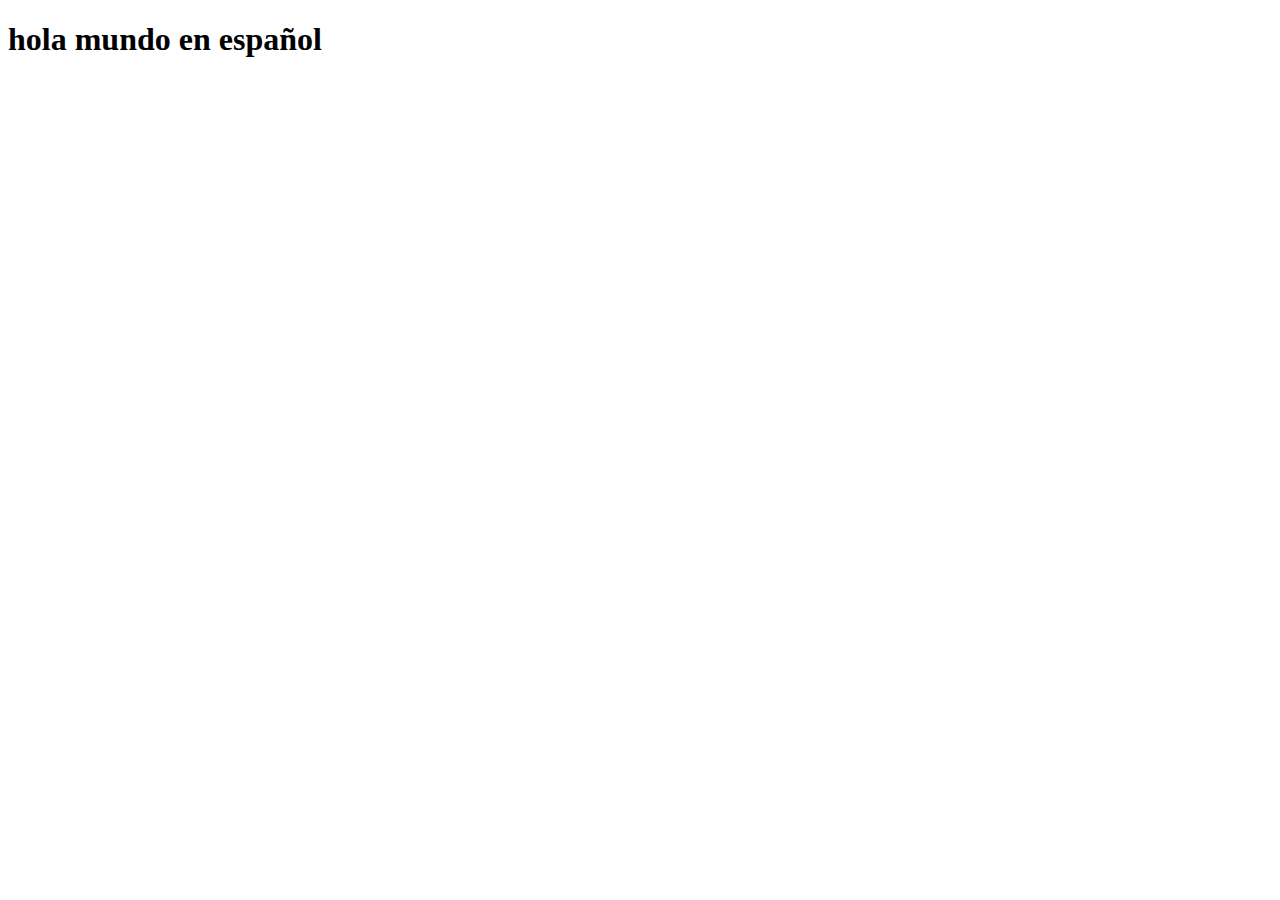
==== index.html @ 4ba85ab6 "hola" ====
<!DOCTYPE html>
<html>
<head>
    <meta charset='utf-8'>
    <meta http-equiv='X-UA-Compatible' content='IE=edge'>
    <title>hello world</title>
    <meta name='viewport' content='width=device-width, initial-scale=1'>
    <link rel='stylesheet' type='text/css' media='screen' href='main.css'>
    <script src='main.js'></script>
</head>
<body>
    <h1>hola mundo en español</h1>
</body>
</html>
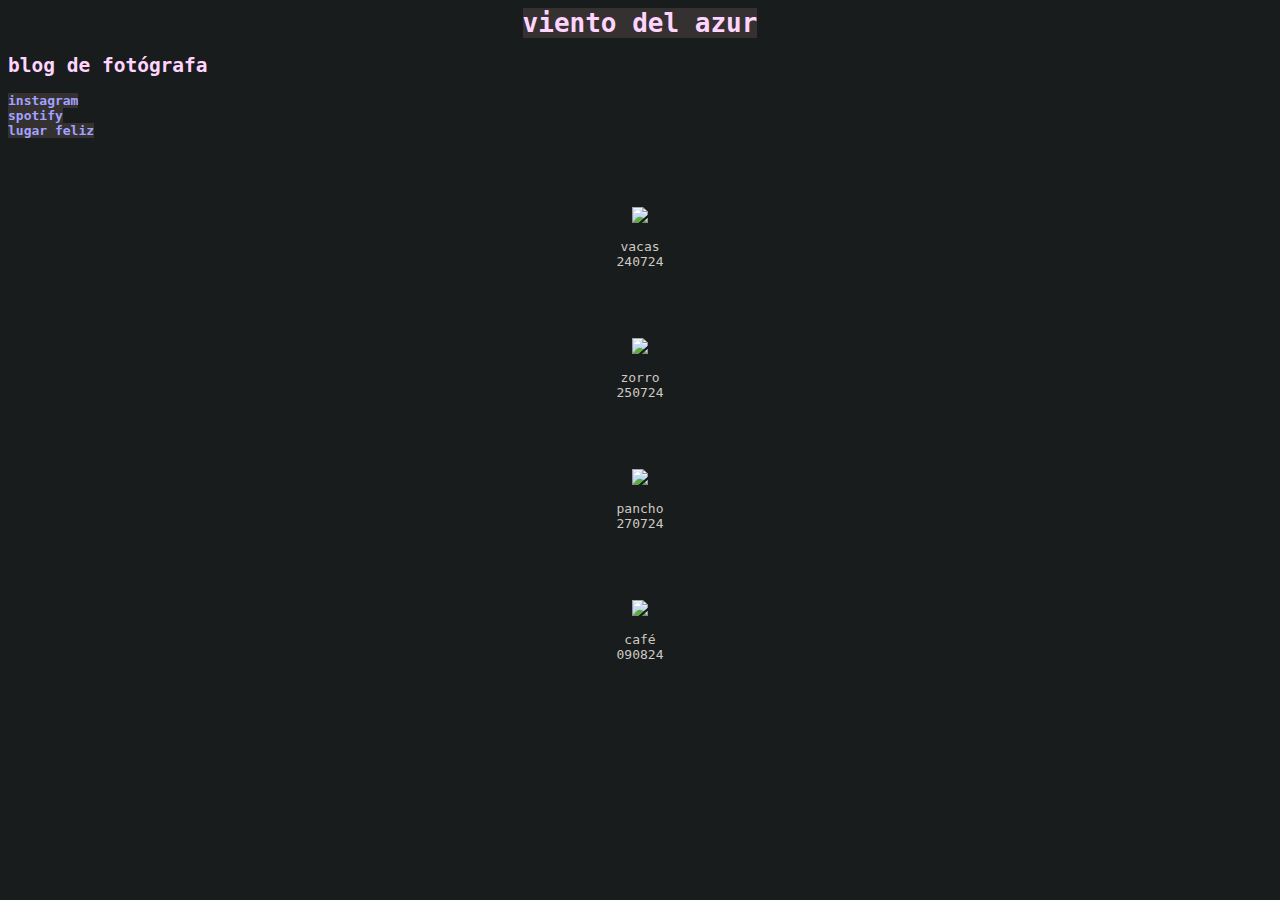
==== commit f1a886ed: "Rename azur.html to index.html" ====
--- a/index.html
+++ b/index.html
@@ -1,14 +1,37 @@
 <!DOCTYPE html>
 <html>
 <head>
-    <meta charset='utf-8'>
-    <meta http-equiv='X-UA-Compatible' content='IE=edge'>
-    <title>hello world</title>
-    <meta name='viewport' content='width=device-width, initial-scale=1'>
-    <link rel='stylesheet' type='text/css' media='screen' href='main.css'>
-    <script src='main.js'></script>
+	<meta charset="utf-8">
+	<link rel="stylesheet" href="azur.css">
+	<title>viento del azur</title>
 </head>
 <body>
-    <h1>hola mundo en español</h1>
+	<h1 class="highlight">viento del azur</h1>
+	<h2>blog de fotógrafa</h2>
+	<section>
+		<a href="https://instagram.com/franciaiaia" target="_blank">instagram</a><br>
+		<a href="https://open.spotify.com/user/q57xv6leki00z61pz8087xfth" target="_blank">spotify</a><br>
+		<a class="ph" href="https://pornhub.com" target="_blank">lugar feliz</a>
+	</section>
+	<div title="vacas">
+		<img src="vacas.jpg">
+		<p>vacas
+			<br>240724</p>
+	</div>
+	<div title="zorro">
+		<img src="zorro.jpg">
+		<p>zorro
+			<br>250724</p>
+	</div>
+	<div title="pancho">
+		<img src="pancho.jpg">
+		<p>pancho
+			<br>270724</p>
+	</div>
+	<div title="cafe">
+		<img src="cafe.jpg">
+		<p>café
+			<br>090824</p>
+	</div>
 </body>
-</html>+</html>
--- a/azur.css
+++ b/azur.css
@@ -0,0 +1,60 @@
+/* paleta */
+
+body { 
+	background-color: #191c1c;
+	color: #cec9c3;
+	font-family: monospace;
+	text-align: center;
+} 
+
+h1 {
+	background-color: #363131;
+	color: #ffd5ff;
+	display: inline;
+}
+
+.highlight:hover {
+	color: #ffa2ff;
+}
+
+h2 {
+	color: #ffd5ff;
+	text-align: justify;
+
+}
+
+section {
+	text-align: left;
+}
+
+a:link, a:visited {
+	text-align: justify;
+	background-color: #363131;
+	text-decoration: none;
+	display: inline;
+	text-align: left;
+	color: #a2a2ff;
+	cursor: pointer;
+	font-weight: bold;
+	margin-bottom: 10px;
+}
+
+a:hover {
+	background-color: #10069f;
+	color: white;
+	margin-bottom: 10px;
+}
+
+a.ph:hover {
+	background-color: #ffa31a;
+	color: #1b1b1b;
+	margin-bottom: 10px;
+}
+
+div {
+	margin: 69px;
+}
+img {
+	max-height: 100%;
+	max-width: 100%;
+}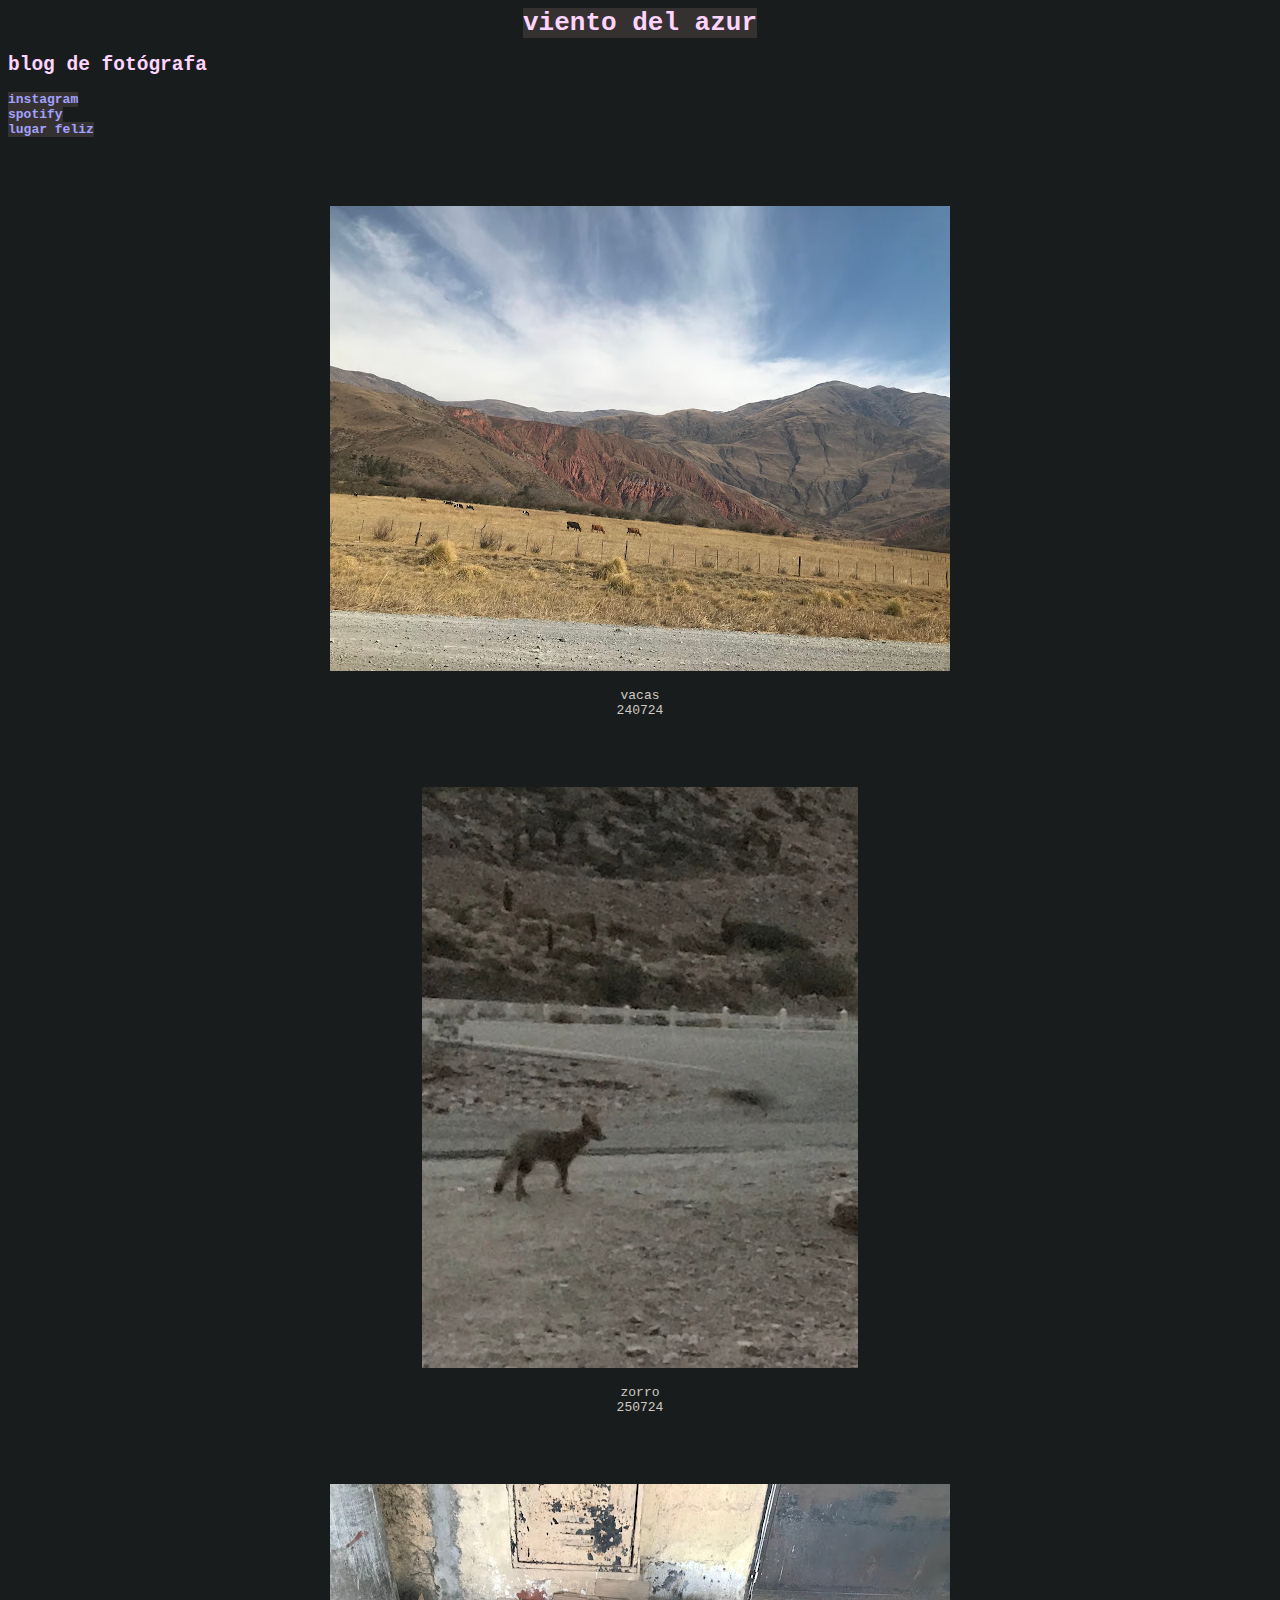
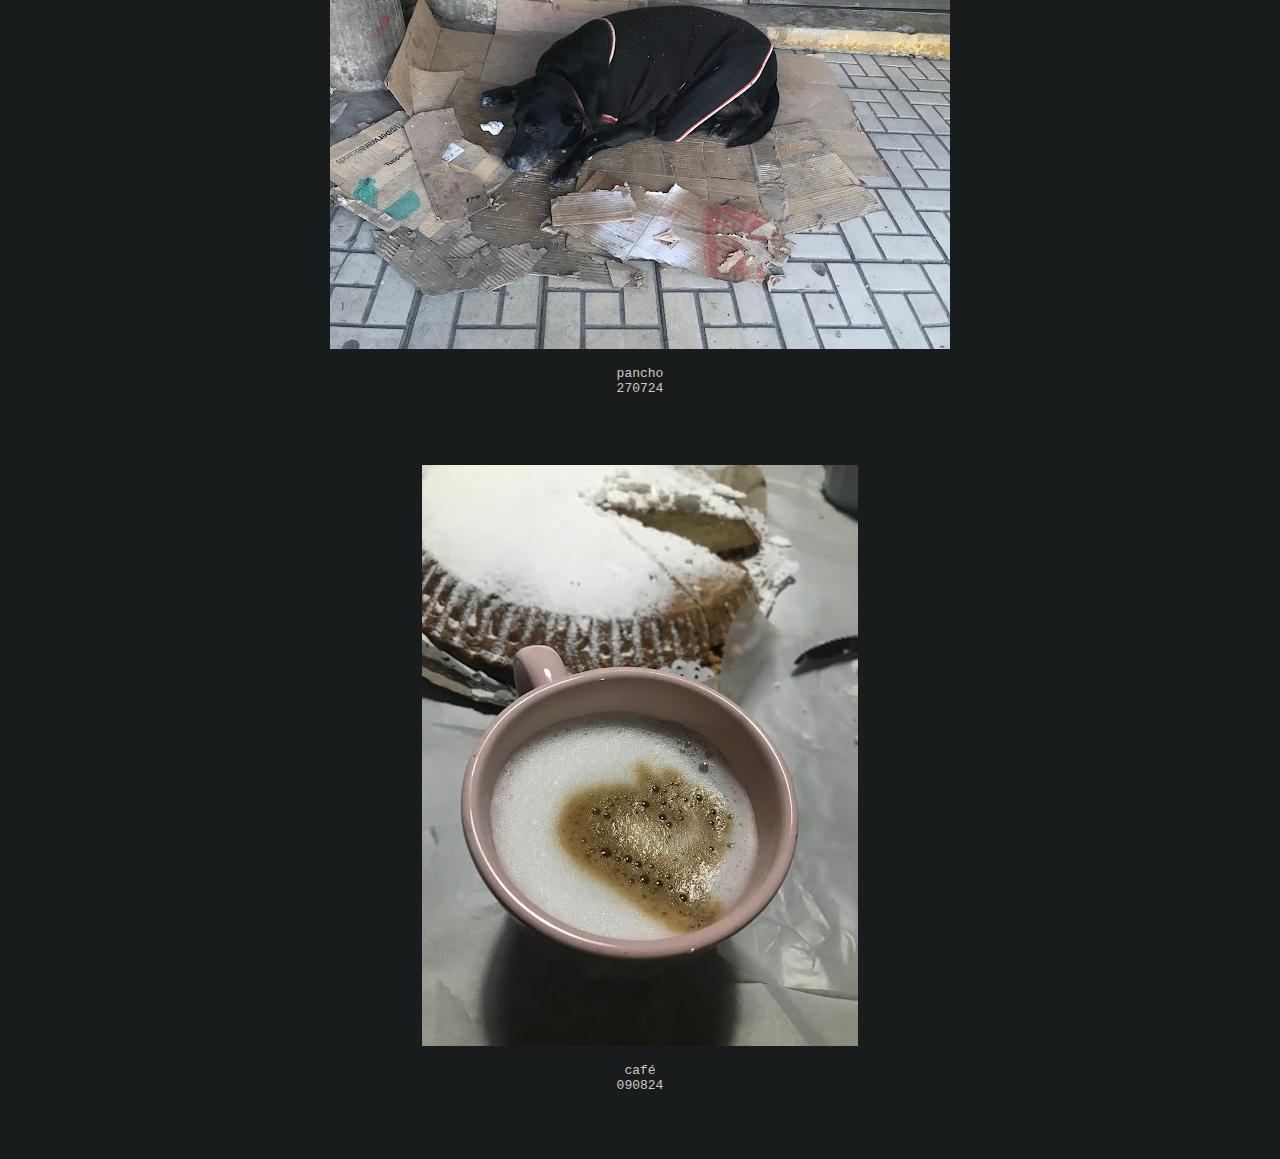
==== commit 169ff9b1: "Update index.html" ====
--- a/index.html
+++ b/index.html
@@ -3,6 +3,7 @@
 <head>
 	<meta charset="utf-8">
 	<link rel="stylesheet" href="azur.css">
+	<link rel="icon" href="10069f.ico">
 	<title>viento del azur</title>
 </head>
 <body>
